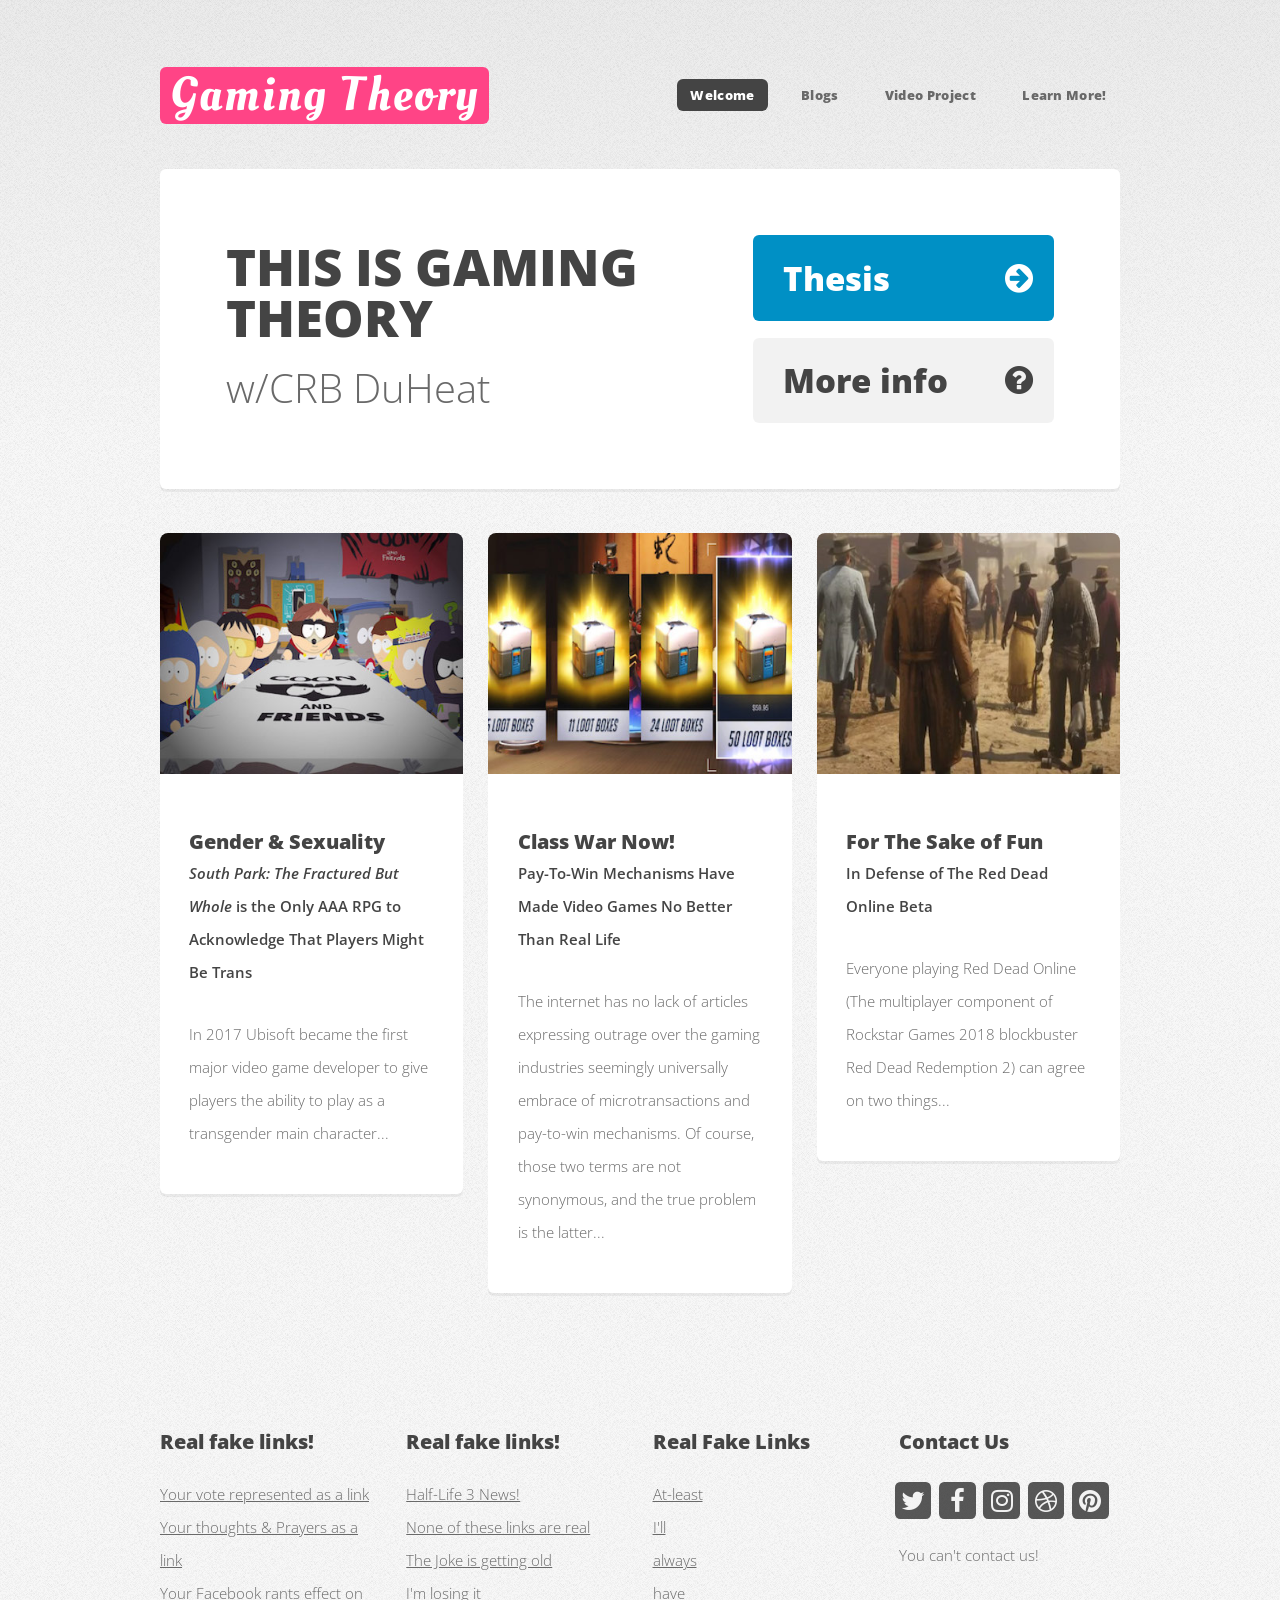
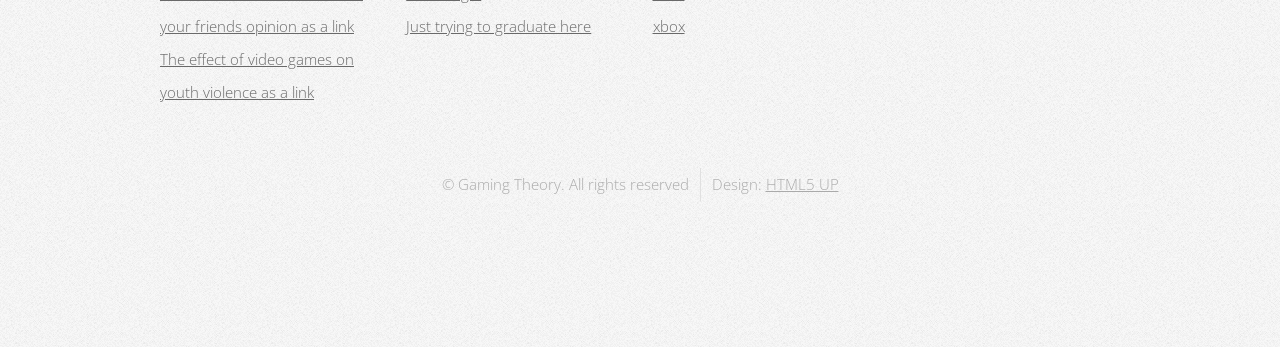
==== index.html @ 622f51c4 "Add files via upload" ====
<!DOCTYPE HTML>
<!--
	Verti by HTML5 UP
	html5up.net | @ajlkn
	Free for personal and commercial use under the CCA 3.0 license (html5up.net/license)
-->
<html>
	<head>
		<title>Gaming Theory</title>
		<meta charset="utf-8" />
		<meta name="viewport" content="width=device-width, initial-scale=1, user-scalable=no" />
		<link rel="stylesheet" href="assets/css/main.css" />
	</head>
	<body class="is-preload homepage">
		<div id="page-wrapper">

			<!-- Header -->
				<div id="header-wrapper">
					<header id="header" class="container">

						<!-- Logo -->
							<div id="logo">
								<h1><a href="index.html">Gaming Theory</a></h1>
								<span></span>
							</div>

						<!-- Nav -->
							<nav id="nav">
								<ul>
									<li class="current"><a href="index.html">Welcome</a></li>
									<li>
										<a href="#">Blogs</a>
										<ul>
											<li><a href="https://medium.com/@camw_76656/south-park-the-fractured-but-whole-is-the-only-aaa-rpg-to-acknowledge-that-players-might-be-trans-cf0ec06a6513">Gender & Sexuality</a></li>
											<li><a href="https://medium.com/@camw_76656/pay-to-win-mechanisms-have-made-video-games-no-better-than-real-life-f08c77718f8">Class War Now!</a></li>
											<li><a href="https://medium.com/@camw_76656/in-defense-of-the-red-dead-online-beta-af440c61a1c2">For The Sake of Fun</a></li>
										</ul>
									</li>
									<li><a href="left-sidebar.html">Video Project</a></li>
									<li><a href="right-sidebar.html">Learn More! </a></li>

								</ul>
							</nav>

					</header>
				</div>

			<!-- Banner -->
				<div id="banner-wrapper">
					<div id="banner" class="box container">
						<div class="row">
							<div class="col-7 col-12-medium">
								<h2>THIS IS GAMING THEORY</h2>
								<p>w/CRB DuHeat</p>
							</div>
							<div class="col-5 col-12-medium">
								<ul>
									<li><a href="left-sidebar.html" class="button large icon fa-arrow-circle-right">Thesis</a></li>
									<li><a href="right-sidebar.html" class="button alt large icon fa-question-circle">More info</a></li>
								</ul>
							</div>
						</div>
					</div>
				</div>

			<!-- Features -->
				<div id="features-wrapper">
					<div class="container">
						<div class="row">
							<div class="col-4 col-12-medium">

								<!-- Box -->
									<section class="box feature">
										<a href="https://medium.com/@camw_76656/south-park-the-fractured-but-whole-is-the-only-aaa-rpg-to-acknowledge-that-players-might-be-trans-cf0ec06a6513" class="image featured"><img src="images/pic01.jpg" alt="" /></a>
										<div class="inner">
											<header>
												<h2>Gender & Sexuality</h2>
												<p> <b> <i> South Park: The Fractured But Whole </i> is the Only AAA RPG to Acknowledge That Players Might Be Trans </b> </p>
											</header>
											<p>In 2017 Ubisoft became the first major video game developer to give players the ability to play as a transgender main character...</p>
										</div>
									</section>

							</div>
							<div class="col-4 col-12-medium">

								<!-- Box -->
									<section class="box feature">
										<a href="https://medium.com/@camw_76656/pay-to-win-mechanisms-have-made-video-games-no-better-than-real-life-f08c77718f8" class="image featured"><img src="images/pic02.jpg" alt="" /></a>
										<div class="inner">
											<header>
												<h2>Class War Now!</h2>
												<p><b> Pay-To-Win Mechanisms Have Made Video Games No Better Than Real Life</b></p>
											</header>
											<p>The internet has no lack of articles expressing outrage over the gaming industries seemingly universally embrace of microtransactions and pay-to-win mechanisms. Of course, those two terms are not synonymous, and the true problem is the latter...</p>
										</div>
									</section>

							</div>
							<div class="col-4 col-12-medium">

								<!-- Box -->
									<section class="box feature">
										<a href="https://medium.com/@camw_76656/in-defense-of-the-red-dead-online-beta-af440c61a1c2" class="image featured"><img src="images/pic03.jpg" alt="" /></a>
										<div class="inner">
											<header>
												<h2>For The Sake of Fun</h2>
												<p><b> In Defense of The Red Dead Online Beta</b></p>
											</header>
											<p>Everyone playing Red Dead Online (The multiplayer component of Rockstar Games 2018 blockbuster Red Dead Redemption 2) can agree on two things...</p>
										</div>
									</section>

							</div>
						</div>
					</div>
				</div>


				<!-- Footer -->
					<div id="footer-wrapper">
						<footer id="footer" class="container">
							<div class="row">
								<div class="col-3 col-6-medium col-12-small">

									<!-- Links -->
										<section class="widget links">
											<h3>Real fake links!</h3>
											<ul class="style2">
												<li><a href="#">Your vote represented as a link</a></li>
												<li><a href="#">Your thoughts & Prayers as a link</a></li>
												<li><a href="#">Your Facebook rants effect on your friends opinion as a link</a></li>
												<li><a href="#">The effect of video games on youth violence as a link</a></li>
											</ul>
										</section>

								</div>
								<div class="col-3 col-6-medium col-12-small">

									<!-- Links -->
										<section class="widget links">
											<h3>Real fake links!</h3>
											<ul class="style2">
												<li><a href="#">Half-Life 3 News!</a></li>
												<li><a href="#">None of these links are real</a></li>
												<li><a href="#">The Joke is getting old</a></li>
												<li><a href="#">I'm losing it</a></li>
												<li><a href="#">Just trying to graduate here</a></li>
											</ul>
										</section>

								</div>
								<div class="col-3 col-6-medium col-12-small">

									<!-- Links -->
										<section class="widget links">
											<h3>Real Fake Links</h3>
											<ul class="style2">
												<li><a href="#">At-least</a></li>
												<li><a href="#">I'll</a></li>
												<li><a href="#">always</a></li>
												<li><a href="#">have</a></li>
												<li><a href="#">xbox</a></li>
											</ul>
										</section>

								</div>
								<div class="col-3 col-6-medium col-12-small">

									<!-- Contact -->
										<section class="widget contact">
											<h3>Contact Us</h3>
											<ul>
												<li><a href="#" class="icon fa-twitter"><span class="label">Twitter</span></a></li>
												<li><a href="#" class="icon fa-facebook"><span class="label">Facebook</span></a></li>
												<li><a href="#" class="icon fa-instagram"><span class="label">Instagram</span></a></li>
												<li><a href="#" class="icon fa-dribbble"><span class="label">Dribbble</span></a></li>
												<li><a href="#" class="icon fa-pinterest"><span class="label">Pinterest</span></a></li>
											</ul>
											<p> You can't contact us!
										</p>
										</section>

								</div>
							</div>
							<div class="row">
								<div class="col-12">
									<div id="copyright">
										<ul class="menu">
											<li>&copy; Gaming Theory. All rights reserved</li><li>Design: <a href="http://html5up.net">HTML5 UP</a></li>
										</ul>
									</div>
								</div>
							</div>
						</footer>
					</div>

				</div>

			<!-- Scripts -->

				<script src="assets/js/jquery.min.js"></script>
				<script src="assets/js/jquery.dropotron.min.js"></script>
				<script src="assets/js/browser.min.js"></script>
				<script src="assets/js/breakpoints.min.js"></script>
				<script src="assets/js/util.js"></script>
				<script src="assets/js/main.js"></script>

	</body>
</html>
---- assets/css/main.css ----
@import url("font-awesome.min.css");
@import url("https://fonts.googleapis.com/css?family=Oleo+Script:400|Open+Sans:300,300italic,600,600italic,800");

/*
	Verti by HTML5 UP
	html5up.net | @ajlkn
	Free for personal and commercial use under the CCA 3.0 license (html5up.net/license)
*/

html, body, div, span, applet, object,
iframe, h1, h2, h3, h4, h5, h6, p, blockquote,
pre, a, abbr, acronym, address, big, cite,
code, del, dfn, em, img, ins, kbd, q, s, samp,
small, strike, strong, sub, sup, tt, var, b,
u, i, center, dl, dt, dd, ol, ul, li, fieldset,
form, label, legend, table, caption, tbody,
tfoot, thead, tr, th, td, article, aside,
canvas, details, embed, figure, figcaption,
footer, header, hgroup, menu, nav, output, ruby,
section, summary, time, mark, audio, video {
	margin: 0;
	padding: 0;
	border: 0;
	font-size: 100%;
	font: inherit;
	vertical-align: baseline;}

article, aside, details, figcaption, figure,
footer, header, hgroup, menu, nav, section {
	display: block;}

body {
	line-height: 1;
}

ol, ul {
	list-style: none;
}

blockquote, q {
	quotes: none;
}

	blockquote:before, blockquote:after, q:before, q:after {
		content: '';
		content: none;
	}

table {
	border-collapse: collapse;
	border-spacing: 0;
}

body {
	-webkit-text-size-adjust: none;
}

mark {
	background-color: transparent;
	color: inherit;
}

input::-moz-focus-inner {
	border: 0;
	padding: 0;
}

input, select, textarea {
	-moz-appearance: none;
	-webkit-appearance: none;
	-ms-appearance: none;
	appearance: none;
}

/* Basic */

	@-ms-viewport {
		width: device-width;
	}

	html {
		box-sizing: border-box;
	}

	*, *:before, *:after {
		box-sizing: inherit;
	}

	body {
		background-image: -moz-linear-gradient(top, rgba(0, 0, 0, 0.05), rgba(0, 0, 0, 0)), url("images/bg01.png");
		background-image: -webkit-linear-gradient(top, rgba(0, 0, 0, 0.05), rgba(0, 0, 0, 0)), url("images/bg01.png");
		background-image: -ms-linear-gradient(top, rgba(0, 0, 0, 0.05), rgba(0, 0, 0, 0)), url("images/bg01.png");
		background-image: linear-gradient(top, rgba(0, 0, 0, 0.05), rgba(0, 0, 0, 0)), url("images/bg01.png");
		background-color: #f7f7f7;
		background-position: top left, top left;
		background-repeat: repeat-x, repeat;
		background-size: 100% 30em, auto;
		font-family: 'Open Sans', sans-serif;
		font-size: 13pt;
		color: #696969;
		font-weight: 300;
		line-height: 2.25em;
	}

		body.is-preload *, body.is-preload *:before, body.is-preload *:after {
			-moz-animation: none !important;
			-webkit-animation: none !important;
			-ms-animation: none !important;
			animation: none !important;
			-moz-transition: none !important;
			-webkit-transition: none !important;
			-ms-transition: none !important;
			transition: none !important;
		}

	input, select, textarea {
		font-family: 'Open Sans', sans-serif;
		font-size: 13pt;
		color: #696969;
		font-weight: 300;
		line-height: 2.25em;
	}

	a {
		color: #0090c5;
		text-decoration: underline;
	}

		a:hover {
			text-decoration: none;
		}

	h1, h2, h3, h4, h5, h6 {
		color: #444;
		font-weight: 800;
	}

		h1 a, h2 a, h3 a, h4 a, h5 a, h6 a {
			color: inherit;
			text-decoration: none;
			outline: 0;
		}

	h2 {
		font-size: 2.25em;
		margin: 0 0 1.1em 0;
		line-height: 1em;
	}

	h3 {
		font-size: 1.35em;
		margin: 0 0 1em 0;
	}

	b, strong {
		font-weight: 600;
		color: #444;
	}

	i, em {
		font-style: italic;
	}

	br.clear {
		clear: both;
	}

	sub {
		position: relative;
		top: 0.5em;
		font-size: 0.8em;
	}

	sup {
		position: relative;
		top: -0.5em;
		font-size: 0.8em;
	}

	hr {
		border: 0;
		border-top: solid 1px #eee;
	}

	blockquote {
		border-left: solid 0.5em #eee;
		padding: 1em 0 1em 2em;
		font-style: italic;
	}

	p, ul, ol, dl, table {
		margin-bottom: 2em;
	}

/* Container */

	.container {
		margin: 0 auto;
		max-width: 100%;
		width: 1400px;
	}

		@media screen and (max-width: 1680px) {

			.container {
				width: 1200px;
			}

		}

		@media screen and (max-width: 1280px) {

			.container {
				width: 960px;
			}

		}

		@media screen and (max-width: 980px) {

			.container {
				width: 90%;
			}

		}

		@media screen and (max-width: 736px) {

			.container {
				width: 100%;
			}

		}

/* Row */

	.row {
		display: flex;
		flex-wrap: wrap;
		box-sizing: border-box;
		align-items: stretch;
	}

		.row > * {
			box-sizing: border-box;
		}

		.row.gtr-uniform > * > :last-child {
			margin-bottom: 0;
		}

		.row.aln-left {
			justify-content: flex-start;
		}

		.row.aln-center {
			justify-content: center;
		}

		.row.aln-right {
			justify-content: flex-end;
		}

		.row.aln-top {
			align-items: flex-start;
		}

		.row.aln-middle {
			align-items: center;
		}

		.row.aln-bottom {
			align-items: flex-end;
		}

		.row > .imp {
			order: -1;
		}

		.row > .col-1 {
			width: 8.3333333333%;
		}

		.row > .off-1 {
			margin-left: 8.3333333333%;
		}

		.row > .col-2 {
			width: 16.6666666667%;
		}

		.row > .off-2 {
			margin-left: 16.6666666667%;
		}

		.row > .col-3 {
			width: 25%;
		}

		.row > .off-3 {
			margin-left: 25%;
		}

		.row > .col-4 {
			width: 33.3333333333%;
		}

		.row > .off-4 {
			margin-left: 33.3333333333%;
		}

		.row > .col-5 {
			width: 41.6666666667%;
		}

		.row > .off-5 {
			margin-left: 41.6666666667%;
		}

		.row > .col-6 {
			width: 50%;
		}

		.row > .off-6 {
			margin-left: 50%;
		}

		.row > .col-7 {
			width: 58.3333333333%;
		}

		.row > .off-7 {
			margin-left: 58.3333333333%;
		}

		.row > .col-8 {
			width: 66.6666666667%;
		}

		.row > .off-8 {
			margin-left: 66.6666666667%;
		}

		.row > .col-9 {
			width: 75%;
		}

		.row > .off-9 {
			margin-left: 75%;
		}

		.row > .col-10 {
			width: 83.3333333333%;
		}

		.row > .off-10 {
			margin-left: 83.3333333333%;
		}

		.row > .col-11 {
			width: 91.6666666667%;
		}

		.row > .off-11 {
			margin-left: 91.6666666667%;
		}

		.row > .col-12 {
			width: 100%;
		}

		.row > .off-12 {
			margin-left: 100%;
		}

		.row.gtr-0 {
			margin-top: 0px;
			margin-left: 0px;
		}

			.row.gtr-0 > * {
				padding: 0px 0 0 0px;
			}

			.row.gtr-0.gtr-uniform {
				margin-top: 0px;
			}

				.row.gtr-0.gtr-uniform > * {
					padding-top: 0px;
				}

		.row.gtr-25 {
			margin-top: -10px;
			margin-left: -10px;
		}

			.row.gtr-25 > * {
				padding: 10px 0 0 10px;
			}

			.row.gtr-25.gtr-uniform {
				margin-top: -10px;
			}

				.row.gtr-25.gtr-uniform > * {
					padding-top: 10px;
				}

		.row.gtr-50 {
			margin-top: -20px;
			margin-left: -20px;
		}

			.row.gtr-50 > * {
				padding: 20px 0 0 20px;
			}

			.row.gtr-50.gtr-uniform {
				margin-top: -20px;
			}

				.row.gtr-50.gtr-uniform > * {
					padding-top: 20px;
				}

		.row {
			margin-top: -40px;
			margin-left: -40px;
		}

			.row > * {
				padding: 40px 0 0 40px;
			}

			.row.gtr-uniform {
				margin-top: -40px;
			}

				.row.gtr-uniform > * {
					padding-top: 40px;
				}

		.row.gtr-150 {
			margin-top: -60px;
			margin-left: -60px;
		}

			.row.gtr-150 > * {
				padding: 60px 0 0 60px;
			}

			.row.gtr-150.gtr-uniform {
				margin-top: -60px;
			}

				.row.gtr-150.gtr-uniform > * {
					padding-top: 60px;
				}

		.row.gtr-200 {
			margin-top: -80px;
			margin-left: -80px;
		}

			.row.gtr-200 > * {
				padding: 80px 0 0 80px;
			}

			.row.gtr-200.gtr-uniform {
				margin-top: -80px;
			}

				.row.gtr-200.gtr-uniform > * {
					padding-top: 80px;
				}

		@media screen and (max-width: 1680px) {

			.row {
				display: flex;
				flex-wrap: wrap;
				box-sizing: border-box;
				align-items: stretch;
			}

				.row > * {
					box-sizing: border-box;
				}

				.row.gtr-uniform > * > :last-child {
					margin-bottom: 0;
				}

				.row.aln-left {
					justify-content: flex-start;
				}

				.row.aln-center {
					justify-content: center;
				}

				.row.aln-right {
					justify-content: flex-end;
				}

				.row.aln-top {
					align-items: flex-start;
				}

				.row.aln-middle {
					align-items: center;
				}

				.row.aln-bottom {
					align-items: flex-end;
				}

				.row > .imp-xlarge {
					order: -1;
				}

				.row > .col-1-xlarge {
					width: 8.3333333333%;
				}

				.row > .off-1-xlarge {
					margin-left: 8.3333333333%;
				}

				.row > .col-2-xlarge {
					width: 16.6666666667%;
				}

				.row > .off-2-xlarge {
					margin-left: 16.6666666667%;
				}

				.row > .col-3-xlarge {
					width: 25%;
				}

				.row > .off-3-xlarge {
					margin-left: 25%;
				}

				.row > .col-4-xlarge {
					width: 33.3333333333%;
				}

				.row > .off-4-xlarge {
					margin-left: 33.3333333333%;
				}

				.row > .col-5-xlarge {
					width: 41.6666666667%;
				}

				.row > .off-5-xlarge {
					margin-left: 41.6666666667%;
				}

				.row > .col-6-xlarge {
					width: 50%;
				}

				.row > .off-6-xlarge {
					margin-left: 50%;
				}

				.row > .col-7-xlarge {
					width: 58.3333333333%;
				}

				.row > .off-7-xlarge {
					margin-left: 58.3333333333%;
				}

				.row > .col-8-xlarge {
					width: 66.6666666667%;
				}

				.row > .off-8-xlarge {
					margin-left: 66.6666666667%;
				}

				.row > .col-9-xlarge {
					width: 75%;
				}

				.row > .off-9-xlarge {
					margin-left: 75%;
				}

				.row > .col-10-xlarge {
					width: 83.3333333333%;
				}

				.row > .off-10-xlarge {
					margin-left: 83.3333333333%;
				}

				.row > .col-11-xlarge {
					width: 91.6666666667%;
				}

				.row > .off-11-xlarge {
					margin-left: 91.6666666667%;
				}

				.row > .col-12-xlarge {
					width: 100%;
				}

				.row > .off-12-xlarge {
					margin-left: 100%;
				}

				.row.gtr-0 {
					margin-top: 0px;
					margin-left: 0px;
				}

					.row.gtr-0 > * {
						padding: 0px 0 0 0px;
					}

					.row.gtr-0.gtr-uniform {
						margin-top: 0px;
					}

						.row.gtr-0.gtr-uniform > * {
							padding-top: 0px;
						}

				.row.gtr-25 {
					margin-top: -10px;
					margin-left: -10px;
				}

					.row.gtr-25 > * {
						padding: 10px 0 0 10px;
					}

					.row.gtr-25.gtr-uniform {
						margin-top: -10px;
					}

						.row.gtr-25.gtr-uniform > * {
							padding-top: 10px;
						}

				.row.gtr-50 {
					margin-top: -20px;
					margin-left: -20px;
				}

					.row.gtr-50 > * {
						padding: 20px 0 0 20px;
					}

					.row.gtr-50.gtr-uniform {
						margin-top: -20px;
					}

						.row.gtr-50.gtr-uniform > * {
							padding-top: 20px;
						}

				.row {
					margin-top: -40px;
					margin-left: -40px;
				}

					.row > * {
						padding: 40px 0 0 40px;
					}

					.row.gtr-uniform {
						margin-top: -40px;
					}

						.row.gtr-uniform > * {
							padding-top: 40px;
						}

				.row.gtr-150 {
					margin-top: -60px;
					margin-left: -60px;
				}

					.row.gtr-150 > * {
						padding: 60px 0 0 60px;
					}

					.row.gtr-150.gtr-uniform {
						margin-top: -60px;
					}

						.row.gtr-150.gtr-uniform > * {
							padding-top: 60px;
						}

				.row.gtr-200 {
					margin-top: -80px;
					margin-left: -80px;
				}

					.row.gtr-200 > * {
						padding: 80px 0 0 80px;
					}

					.row.gtr-200.gtr-uniform {
						margin-top: -80px;
					}

						.row.gtr-200.gtr-uniform > * {
							padding-top: 80px;
						}

		}

		@media screen and (max-width: 1280px) {

			.row {
				display: flex;
				flex-wrap: wrap;
				box-sizing: border-box;
				align-items: stretch;
			}

				.row > * {
					box-sizing: border-box;
				}

				.row.gtr-uniform > * > :last-child {
					margin-bottom: 0;
				}

				.row.aln-left {
					justify-content: flex-start;
				}

				.row.aln-center {
					justify-content: center;
				}

				.row.aln-right {
					justify-content: flex-end;
				}

				.row.aln-top {
					align-items: flex-start;
				}

				.row.aln-middle {
					align-items: center;
				}

				.row.aln-bottom {
					align-items: flex-end;
				}

				.row > .imp-large {
					order: -1;
				}

				.row > .col-1-large {
					width: 8.3333333333%;
				}

				.row > .off-1-large {
					margin-left: 8.3333333333%;
				}

				.row > .col-2-large {
					width: 16.6666666667%;
				}

				.row > .off-2-large {
					margin-left: 16.6666666667%;
				}

				.row > .col-3-large {
					width: 25%;
				}

				.row > .off-3-large {
					margin-left: 25%;
				}

				.row > .col-4-large {
					width: 33.3333333333%;
				}

				.row > .off-4-large {
					margin-left: 33.3333333333%;
				}

				.row > .col-5-large {
					width: 41.6666666667%;
				}

				.row > .off-5-large {
					margin-left: 41.6666666667%;
				}

				.row > .col-6-large {
					width: 50%;
				}

				.row > .off-6-large {
					margin-left: 50%;
				}

				.row > .col-7-large {
					width: 58.3333333333%;
				}

				.row > .off-7-large {
					margin-left: 58.3333333333%;
				}

				.row > .col-8-large {
					width: 66.6666666667%;
				}

				.row > .off-8-large {
					margin-left: 66.6666666667%;
				}

				.row > .col-9-large {
					width: 75%;
				}

				.row > .off-9-large {
					margin-left: 75%;
				}

				.row > .col-10-large {
					width: 83.3333333333%;
				}

				.row > .off-10-large {
					margin-left: 83.3333333333%;
				}

				.row > .col-11-large {
					width: 91.6666666667%;
				}

				.row > .off-11-large {
					margin-left: 91.6666666667%;
				}

				.row > .col-12-large {
					width: 100%;
				}

				.row > .off-12-large {
					margin-left: 100%;
				}

				.row.gtr-0 {
					margin-top: 0px;
					margin-left: 0px;
				}

					.row.gtr-0 > * {
						padding: 0px 0 0 0px;
					}

					.row.gtr-0.gtr-uniform {
						margin-top: 0px;
					}

						.row.gtr-0.gtr-uniform > * {
							padding-top: 0px;
						}

				.row.gtr-25 {
					margin-top: -6.25px;
					margin-left: -6.25px;
				}

					.row.gtr-25 > * {
						padding: 6.25px 0 0 6.25px;
					}

					.row.gtr-25.gtr-uniform {
						margin-top: -6.25px;
					}

						.row.gtr-25.gtr-uniform > * {
							padding-top: 6.25px;
						}

				.row.gtr-50 {
					margin-top: -12.5px;
					margin-left: -12.5px;
				}

					.row.gtr-50 > * {
						padding: 12.5px 0 0 12.5px;
					}

					.row.gtr-50.gtr-uniform {
						margin-top: -12.5px;
					}

						.row.gtr-50.gtr-uniform > * {
							padding-top: 12.5px;
						}

				.row {
					margin-top: -25px;
					margin-left: -25px;
				}

					.row > * {
						padding: 25px 0 0 25px;
					}

					.row.gtr-uniform {
						margin-top: -25px;
					}

						.row.gtr-uniform > * {
							padding-top: 25px;
						}

				.row.gtr-150 {
					margin-top: -37.5px;
					margin-left: -37.5px;
				}

					.row.gtr-150 > * {
						padding: 37.5px 0 0 37.5px;
					}

					.row.gtr-150.gtr-uniform {
						margin-top: -37.5px;
					}

						.row.gtr-150.gtr-uniform > * {
							padding-top: 37.5px;
						}

				.row.gtr-200 {
					margin-top: -50px;
					margin-left: -50px;
				}

					.row.gtr-200 > * {
						padding: 50px 0 0 50px;
					}

					.row.gtr-200.gtr-uniform {
						margin-top: -50px;
					}

						.row.gtr-200.gtr-uniform > * {
							padding-top: 50px;
						}

		}

		@media screen and (max-width: 980px) {

			.row {
				display: flex;
				flex-wrap: wrap;
				box-sizing: border-box;
				align-items: stretch;
			}

				.row > * {
					box-sizing: border-box;
				}

				.row.gtr-uniform > * > :last-child {
					margin-bottom: 0;
				}

				.row.aln-left {
					justify-content: flex-start;
				}

				.row.aln-center {
					justify-content: center;
				}

				.row.aln-right {
					justify-content: flex-end;
				}

				.row.aln-top {
					align-items: flex-start;
				}

				.row.aln-middle {
					align-items: center;
				}

				.row.aln-bottom {
					align-items: flex-end;
				}

				.row > .imp-medium {
					order: -1;
				}

				.row > .col-1-medium {
					width: 8.3333333333%;
				}

				.row > .off-1-medium {
					margin-left: 8.3333333333%;
				}

				.row > .col-2-medium {
					width: 16.6666666667%;
				}

				.row > .off-2-medium {
					margin-left: 16.6666666667%;
				}

				.row > .col-3-medium {
					width: 25%;
				}

				.row > .off-3-medium {
					margin-left: 25%;
				}

				.row > .col-4-medium {
					width: 33.3333333333%;
				}

				.row > .off-4-medium {
					margin-left: 33.3333333333%;
				}

				.row > .col-5-medium {
					width: 41.6666666667%;
				}

				.row > .off-5-medium {
					margin-left: 41.6666666667%;
				}

				.row > .col-6-medium {
					width: 50%;
				}

				.row > .off-6-medium {
					margin-left: 50%;
				}

				.row > .col-7-medium {
					width: 58.3333333333%;
				}

				.row > .off-7-medium {
					margin-left: 58.3333333333%;
				}

				.row > .col-8-medium {
					width: 66.6666666667%;
				}

				.row > .off-8-medium {
					margin-left: 66.6666666667%;
				}

				.row > .col-9-medium {
					width: 75%;
				}

				.row > .off-9-medium {
					margin-left: 75%;
				}

				.row > .col-10-medium {
					width: 83.3333333333%;
				}

				.row > .off-10-medium {
					margin-left: 83.3333333333%;
				}

				.row > .col-11-medium {
					width: 91.6666666667%;
				}

				.row > .off-11-medium {
					margin-left: 91.6666666667%;
				}

				.row > .col-12-medium {
					width: 100%;
				}

				.row > .off-12-medium {
					margin-left: 100%;
				}

				.row.gtr-0 {
					margin-top: 0px;
					margin-left: 0px;
				}

					.row.gtr-0 > * {
						padding: 0px 0 0 0px;
					}

					.row.gtr-0.gtr-uniform {
						margin-top: 0px;
					}

						.row.gtr-0.gtr-uniform > * {
							padding-top: 0px;
						}

				.row.gtr-25 {
					margin-top: -6.25px;
					margin-left: -6.25px;
				}

					.row.gtr-25 > * {
						padding: 6.25px 0 0 6.25px;
					}

					.row.gtr-25.gtr-uniform {
						margin-top: -6.25px;
					}

						.row.gtr-25.gtr-uniform > * {
							padding-top: 6.25px;
						}

				.row.gtr-50 {
					margin-top: -12.5px;
					margin-left: -12.5px;
				}

					.row.gtr-50 > * {
						padding: 12.5px 0 0 12.5px;
					}

					.row.gtr-50.gtr-uniform {
						margin-top: -12.5px;
					}

						.row.gtr-50.gtr-uniform > * {
							padding-top: 12.5px;
						}

				.row {
					margin-top: -25px;
					margin-left: -25px;
				}

					.row > * {
						padding: 25px 0 0 25px;
					}

					.row.gtr-uniform {
						margin-top: -25px;
					}

						.row.gtr-uniform > * {
							padding-top: 25px;
						}

				.row.gtr-150 {
					margin-top: -37.5px;
					margin-left: -37.5px;
				}

					.row.gtr-150 > * {
						padding: 37.5px 0 0 37.5px;
					}

					.row.gtr-150.gtr-uniform {
						margin-top: -37.5px;
					}

						.row.gtr-150.gtr-uniform > * {
							padding-top: 37.5px;
						}

				.row.gtr-200 {
					margin-top: -50px;
					margin-left: -50px;
				}

					.row.gtr-200 > * {
						padding: 50px 0 0 50px;
					}

					.row.gtr-200.gtr-uniform {
						margin-top: -50px;
					}

						.row.gtr-200.gtr-uniform > * {
							padding-top: 50px;
						}

		}

		@media screen and (max-width: 736px) {

			.row {
				display: flex;
				flex-wrap: wrap;
				box-sizing: border-box;
				align-items: stretch;
			}

				.row > * {
					box-sizing: border-box;
				}

				.row.gtr-uniform > * > :last-child {
					margin-bottom: 0;
				}

				.row.aln-left {
					justify-content: flex-start;
				}

				.row.aln-center {
					justify-content: center;
				}

				.row.aln-right {
					justify-content: flex-end;
				}

				.row.aln-top {
					align-items: flex-start;
				}

				.row.aln-middle {
					align-items: center;
				}

				.row.aln-bottom {
					align-items: flex-end;
				}

				.row > .imp-small {
					order: -1;
				}

				.row > .col-1-small {
					width: 8.3333333333%;
				}

				.row > .off-1-small {
					margin-left: 8.3333333333%;
				}

				.row > .col-2-small {
					width: 16.6666666667%;
				}

				.row > .off-2-small {
					margin-left: 16.6666666667%;
				}

				.row > .col-3-small {
					width: 25%;
				}

				.row > .off-3-small {
					margin-left: 25%;
				}

				.row > .col-4-small {
					width: 33.3333333333%;
				}

				.row > .off-4-small {
					margin-left: 33.3333333333%;
				}

				.row > .col-5-small {
					width: 41.6666666667%;
				}

				.row > .off-5-small {
					margin-left: 41.6666666667%;
				}

				.row > .col-6-small {
					width: 50%;
				}

				.row > .off-6-small {
					margin-left: 50%;
				}

				.row > .col-7-small {
					width: 58.3333333333%;
				}

				.row > .off-7-small {
					margin-left: 58.3333333333%;
				}

				.row > .col-8-small {
					width: 66.6666666667%;
				}

				.row > .off-8-small {
					margin-left: 66.6666666667%;
				}

				.row > .col-9-small {
					width: 75%;
				}

				.row > .off-9-small {
					margin-left: 75%;
				}

				.row > .col-10-small {
					width: 83.3333333333%;
				}

				.row > .off-10-small {
					margin-left: 83.3333333333%;
				}

				.row > .col-11-small {
					width: 91.6666666667%;
				}

				.row > .off-11-small {
					margin-left: 91.6666666667%;
				}

				.row > .col-12-small {
					width: 100%;
				}

				.row > .off-12-small {
					margin-left: 100%;
				}

				.row.gtr-0 {
					margin-top: 0px;
					margin-left: 0px;
				}

					.row.gtr-0 > * {
						padding: 0px 0 0 0px;
					}

					.row.gtr-0.gtr-uniform {
						margin-top: 0px;
					}

						.row.gtr-0.gtr-uniform > * {
							padding-top: 0px;
						}

				.row.gtr-25 {
					margin-top: -5px;
					margin-left: -5px;
				}

					.row.gtr-25 > * {
						padding: 5px 0 0 5px;
					}

					.row.gtr-25.gtr-uniform {
						margin-top: -5px;
					}

						.row.gtr-25.gtr-uniform > * {
							padding-top: 5px;
						}

				.row.gtr-50 {
					margin-top: -10px;
					margin-left: -10px;
				}

					.row.gtr-50 > * {
						padding: 10px 0 0 10px;
					}

					.row.gtr-50.gtr-uniform {
						margin-top: -10px;
					}

						.row.gtr-50.gtr-uniform > * {
							padding-top: 10px;
						}

				.row {
					margin-top: -20px;
					margin-left: -20px;
				}

					.row > * {
						padding: 20px 0 0 20px;
					}

					.row.gtr-uniform {
						margin-top: -20px;
					}

						.row.gtr-uniform > * {
							padding-top: 20px;
						}

				.row.gtr-150 {
					margin-top: -30px;
					margin-left: -30px;
				}

					.row.gtr-150 > * {
						padding: 30px 0 0 30px;
					}

					.row.gtr-150.gtr-uniform {
						margin-top: -30px;
					}

						.row.gtr-150.gtr-uniform > * {
							padding-top: 30px;
						}

				.row.gtr-200 {
					margin-top: -40px;
					margin-left: -40px;
				}

					.row.gtr-200 > * {
						padding: 40px 0 0 40px;
					}

					.row.gtr-200.gtr-uniform {
						margin-top: -40px;
					}

						.row.gtr-200.gtr-uniform > * {
							padding-top: 40px;
						}

		}

/* Section/Article */

	section, article {
		margin-bottom: 5em;
	}

	section > :last-child,
	article > :last-child,
	section:last-child,
	article:last-child {
		margin-bottom: 0;
	}

	header {
		margin: 0 0 2em 0;
	}

		header h2, header h3 {
			margin: 0 0 0.25em 0;
		}

		header p {
			margin: 0;
		}

	footer {
		margin: 2.5em 0 0 0;
	}

/* Forms */

	form label {
		display: block;
		font-weight: 800;
		margin: 0 0 1em 0;
		font-size: 0.8em;
		color: #444;
	}

	form input[type="text"],
	form input[type="email"],
	form input[type="password"],
	form select,
	form textarea {
		-webkit-appearance: none;
		display: block;
		width: 100%;
		border-radius: 8px;
		border: solid 1px #eee;
	}

		form input[type="text"]:focus,
		form input[type="email"]:focus,
		form input[type="password"]:focus,
		form select:focus,
		form textarea:focus {
			border-color: #0090c5;
		}

	form input[type="text"],
	form input[type="email"],
	form input[type="password"] {
		line-height: 3em;
		padding: 0 1em;
	}

	form select {
		line-height: 3em;
		padding: 0 1em;
	}

	form textarea {
		min-height: 9em;
		padding: 1em;
	}

	form ::-webkit-input-placeholder {
		color: #555 !important;
	}

	form :-moz-placeholder {
		color: #555 !important;
	}

	form ::-moz-placeholder {
		color: #555 !important;
	}

	form :-ms-input-placeholder {
		color: #555 !important;
	}

	form ::-moz-focus-inner {
		border: 0;
	}

/* Tables */

	table {
		width: 100%;
	}

		table tr {
			border-top: solid 1px #eee;
		}

			table tr:first-child {
				border-top: 0;
			}

		table td {
			padding: 0.5em 1em 0.5em 1em;
		}

		table th {
			text-align: left;
			padding: 0.5em 1em 0.5em 1em;
			font-weight: 800;
			margin: 0 0 1em 0;
		}

		table thead {
			background: #404248;
			color: #fff;
		}

/* Image */

	.image {
		display: inline-block;
		outline: 0;
	}

		.image img {
			display: block;
			width: 100%;
			border-radius: 8px;
		}

		.image.fit {
			display: block;
			width: 100%;
		}

		.image.featured {
			display: block;
			width: 100%;
			margin: 0 0 2.5em 0;
		}

		.image.left {
			float: left;
			margin: 0 2em 2em 0;
		}

		.image.centered {
			display: block;
			margin: 0 0 2.5em 0;
		}

			.image.centered img {
				margin: 0 auto;
				width: auto;
			}

/* Button */

	input[type="button"],
	input[type="submit"],
	input[type="reset"],
	button,
	.button {
		-moz-transition: background-color .25s ease-in-out;
		-webkit-transition: background-color .25s ease-in-out;
		-ms-transition: background-color .25s ease-in-out;
		transition: background-color .25s ease-in-out;
		-webkit-appearance: none;
		position: relative;
		display: inline-block;
		background: #0090c5;
		color: #fff;
		text-decoration: none;
		border-radius: 6px;
		font-weight: 800;
		outline: 0;
		border: 0;
		cursor: pointer;
		font-size: 1.35em;
		padding: 0.6em 1.5em;
	}

		input[type="button"].icon:before,
		input[type="submit"].icon:before,
		input[type="reset"].icon:before,
		button.icon:before,
		.button.icon:before {
			position: relative;
			margin-right: 0.5em;
			top: 0.05em;
		}

		input[type="button"]:hover,
		input[type="submit"]:hover,
		input[type="reset"]:hover,
		button:hover,
		.button:hover {
			background: #10a0d5;
		}

		input[type="button"]:active,
		input[type="submit"]:active,
		input[type="reset"]:active,
		button:active,
		.button:active {
			background: #20b0e5;
		}

		input[type="button"].alt,
		input[type="submit"].alt,
		input[type="reset"].alt,
		button.alt,
		.button.alt {
			background: #f1f1f1;
			background: rgba(0, 0, 0, 0.05);
			color: #444;
		}

			input[type="button"].alt:hover,
			input[type="submit"].alt:hover,
			input[type="reset"].alt:hover,
			button.alt:hover,
			.button.alt:hover {
				background: #e8e8e8;
				background: rgba(0, 0, 0, 0.085);
			}

			input[type="button"].alt:active,
			input[type="submit"].alt:active,
			input[type="reset"].alt:active,
			button.alt:active,
			.button.alt:active {
				background: #e4e4e4;
				background: rgba(0, 0, 0, 0.15);
			}

		input[type="button"].large,
		input[type="submit"].large,
		input[type="reset"].large,
		button.large,
		.button.large {
			font-size: 2.25em;
			padding: 0.8em 0.9em;
		}

/* List */

	ul {
		list-style: disc;
		padding-left: 1em;
	}

		ul li {
			padding-left: 0.5em;
		}

		ul.style2 {
			list-style: none;
			padding-left: 0;
		}

			ul.style2 li {
				padding-left: 0;
			}

	ol {
		list-style: decimal;
		padding-left: 1.25em;
	}

		ol li {
			padding-left: 0.25em;
		}

/* Actions */

	ul.actions {
		list-style: none;
		padding-left: 0;
	}

		ul.actions li {
			display: inline-block;
			padding: 0 0 0 0.25em;
			margin: 0 0 0 0.25em;
		}

			ul.actions li:first-child {
				margin-left: 0;
				padding-left: 0;
			}

/* Menu */

	ul.menu {
		list-style: none;
		padding-left: 0;
	}

		ul.menu li {
			border-left: solid 1px #e0e0e0;
			display: inline-block;
			padding: 0 0 0 0.75em;
			margin: 0 0 0 0.75em;
		}

			ul.menu li:first-child {
				border-left: 0;
				margin-left: 0;
				padding-left: 0;
			}

/* Box */

	.box {
		background: #fff;
		border-radius: 6px;
		box-shadow: 0px 3px 0px 0px rgba(0, 0, 0, 0.05);
		padding: 2em;
	}

		.box.feature {
			padding: 0;
		}

			.box.feature .inner {
				padding: 4em 2em 3em 2em;
			}

			.box.feature h2 {
				font-size: 1.35em;
			}

			.box.feature p {
				margin: 0;
			}

			.box.feature .image {
				position: relative;
				margin: 0;
			}

				.box.feature .image img {
					border-bottom-left-radius: 0;
					border-bottom-right-radius: 0;
				}

/* Icons */

	.icon {
		position: relative;
		text-decoration: none;
	}

		.icon:before {
			-moz-osx-font-smoothing: grayscale;
			-webkit-font-smoothing: antialiased;
			font-family: FontAwesome;
			font-style: normal;
			font-weight: normal;
			text-transform: none !important;
		}

		.icon > .label {
			display: none;
		}

/* Widgets */

	.widget.thumbnails .grid {
		margin: 0 0 3em 0;
	}

	.widget.thumbnails .image {
		margin: 0;
	}

	.widget.contact ul {
		list-style: none;
		padding-left: 0;
		overflow: hidden;
		position: relative;
		left: -4px;
		top: 4px;
		margin-bottom: 1.5em;
	}

		.widget.contact ul li {
			display: inline-block;
			margin-right: 0.25em;
			padding-left: 0;
		}

			.widget.contact ul li a {
				-moz-transition: background-color .25s ease-in-out;
				-webkit-transition: background-color .25s ease-in-out;
				-ms-transition: background-color .25s ease-in-out;
				transition: background-color .25s ease-in-out;
				display: inline-block;
				width: 2.5em;
				height: 2.5em;
				text-align: center;
				line-height: 2.5em;
				border-radius: 0.35em;
				outline: 0;
				opacity: 0.75;
				text-decoration: none;
				background: #222222;
			}

				.widget.contact ul li a:before {
					color: #f3f3f3;
					font-size: 1.75em;
					line-height: 1.5em;
				}

				.widget.contact ul li a:hover {
					background: #444444;
				}

				.widget.contact ul li a:active {
					background: #666666;
				}

/* Wrappers */

	#header-wrapper {
		padding: 4.5em 0 3em 0;
	}

	#features-wrapper {
		padding: 3em 0 3em 0;
	}

	#main-wrapper {
		background: #fff;
		box-shadow: 0px 3px 0px 0px rgba(0, 0, 0, 0.05);
		padding: 5em 0 5em 0;
	}

	#footer-wrapper {
		padding: 6em 0 8em 0;
	}

/* Header */

	#header {
		position: relative;
	}

/* Logo */

	#logo {
		display: inline-block;
	}

		#logo h1 {
			background: #ff4486;
			color: #fff;
			border-radius: 6px;
			font-family: 'Oleo Script', serif;
			font-weight: 400;
			padding: 0.25em 0.2em 0.25em 0.2em;
			font-size: 3.25em;
			letter-spacing: 0.05em;
			display: inline-block;
			vertical-align: middle;
		}

		#logo span {
			font-weight: 800;
			line-height: 4.5em;
			letter-spacing: 0.025em;
			font-size: 0.9em;
			vertical-align: middle;
			margin: 0 0 0 1.25em;
		}

/* Nav */

	#nav {
		position: absolute;
		right: 0;
		top: 0;
		font-size: 0.9em;
	}

		#nav ul {
			list-style: none;
			padding-left: 0;
		}

			#nav ul li {
				float: left;
				line-height: 4.5em;
				padding-left: 1.5em;
			}

				#nav ul li a, #nav ul li span {
					-moz-transition: background-color .25s ease-in-out;
					-webkit-transition: background-color .25s ease-in-out;
					-ms-transition: background-color .25s ease-in-out;
					transition: background-color .25s ease-in-out;
					font-weight: 800;
					letter-spacing: 0.025em;
					color: #696969;
					text-decoration: none;
					border-radius: 6px;
					padding: 0.5em 1em 0.5em 1em;
				}

				#nav ul li > ul {
					display: none;
				}

				#nav ul li:hover a, #nav ul li:hover span {
					background: #fff;
				}

				#nav ul li.active a, #nav ul li.active span {
					background: #fff;
				}

				#nav ul li.current a {
					background: #444;
					color: #fff;
				}

	.dropotron {
		background: #fff;
		letter-spacing: 0.025em;
		color: #696969;
		text-decoration: none;
		border-radius: 6px;
		padding: 0.75em 0;
		min-width: 15em;
		box-shadow: inset 0 0 0 1px rgba(0, 0, 0, 0.1), 0 0.25em 0.25em 0.1em rgba(0, 0, 0, 0.025);
		margin-top: calc(-0.75em + 1px);
		margin-left: -1px;
		list-style: none;
		padding-left: 0;
	}

		.dropotron li {
			border-top: solid 1px #eee;
			line-height: 3em;
			padding-left: 0;
		}

			.dropotron li:first-child {
				border-top: 0;
			}

			.dropotron li > a, .dropotron li > span {
				-moz-transition: color .25s ease-in-out, background-color .25s ease-in-out;
				-webkit-transition: color .25s ease-in-out, background-color .25s ease-in-out;
				-ms-transition: color .25s ease-in-out, background-color .25s ease-in-out;
				transition: color .25s ease-in-out, background-color .25s ease-in-out;
				text-decoration: none;
				color: inherit;
				display: block;
				padding: 0 1.5em;
			}

				.dropotron li > a:hover, .dropotron li > span:hover {
					background: #eee;
				}

			.dropotron li.active > a, .dropotron li.active > span {
				background: #eee;
			}

		.dropotron.level-0 {
			font-size: 0.8em;
			margin-left: 1.5em;
			margin-top: 0;
		}

			.dropotron.level-0:before {
				content: '';
				position: absolute;
				top: -0.5em;
				left: 1em;
				border-bottom: solid 0.75em #ffffff;
				border-left: solid 0.75em transparent;
				border-right: solid 0.75em transparent;
				z-index: 1;
			}

/* Banner */

	#banner {
		position: relative;
		padding: 4.5em;
	}

		#banner h2 {
			font-size: 3.5em;
			margin: 0.1em 0 0.35em 0;
		}

		#banner p {
			font-size: 2.75em;
			line-height: 1.35em;
			margin: 0;
		}

		#banner .button {
			width: 100%;
			margin-bottom: 0.5em;
		}

			#banner .button.icon:before {
				position: absolute;
				right: 0.15em;
				top: 50%;
				margin-top: -0.5em;
			}

			#banner .button.alt {
				margin-bottom: 0;
			}

		#banner ul {
			list-style: none;
			padding-left: 0;
			margin: 0 0 0 2em;
		}

			#banner ul li {
				padding-left: 0;
			}

/* Footer */

	#footer {
		margin-top: 0;
	}

		#footer a {
			color: inherit;
		}

	#copyright {
		color: #aaa;
		padding: 4em 0 0 0;
		text-align: center;
	}

		#copyright a {
			color: inherit;
		}

/* XLarge */

	@media screen and (max-width: 1680px) {

		/* Basic */

			body, input, select, textarea {
				font-size: 12pt;
			}

	}

/* Large */

	@media screen and (max-width: 1280px) {

		/* Basic */

			body, input, select, textarea {
				font-size: 11pt;
			}

	}

/* Medium */

	#navPanel, #navToggle {
		display: none;
	}

	@media screen and (max-width: 980px) {

		/* Basic */

			html, body {
				overflow-x: hidden;
			}

			body, input, select, textarea {
				font-size: 11pt;
			}

		/* Section/Article */

			section, article {
				clear: both;
				margin-bottom: 3em !important;
			}

			section.last, article.last {
				margin-bottom: 0 !important;
			}

		/* Image */

			.image.left {
				width: 25%;
				margin-bottom: 2em !important;
			}

		/* Menu */

			ul.menu li {
				display: block;
				border: 0 !important;
				padding: 0 !important;
				margin: 0 !important;
			}

		/* Actions */

			ul.actions li {
				display: block;
				padding: 0;
				margin: 1em 0 0 0;
			}

				ul.actions li:first-child {
					margin-top: 0;
				}

		/* Button */

			input[type="button"],
			input[type="submit"],
			input[type="reset"],
			button,
			.button {
				width: 100%;
				text-align: center;
				font-size: 1.35em;
				padding: 0.85em 0 !important;
			}

				input[type="button"].icon,
				input[type="submit"].icon,
				input[type="reset"].icon,
				button.icon,
				.button.icon {
					padding-right: 0.75em !important;
				}

					input[type="button"].icon:before,
					input[type="submit"].icon:before,
					input[type="reset"].icon:before,
					button.icon:before,
					.button.icon:before {
						margin-right: 0.5em;
						top: 0.05em;
					}

		/* Wrappers */

			#header-wrapper {
				padding: 3em 0 1em 0;
				text-align: center;
			}

			#footer-wrapper {
				padding: 6em 0 4em 0;
			}

		/* Header */

			#header {
				margin: 0 auto;
			}

		/* Logo */

			#logo span {
				display: block;
				margin: 0;
			}

		/* Nav */

			#nav {
				display: none;
			}

		/* Banner */

			#banner {
				padding: 4.5em 3em;
				text-align: center;
			}

				#banner ul {
					margin: 2em 0 0 0;
				}

				#banner .button.icon:before {
					position: relative;
					right: auto;
					top: auto;
				}

		/* Content */

			#content {
				border-bottom: solid 1px #e8e8e8;
				padding-bottom: 4em;
				margin-bottom: 0 !important;
			}

				#content > :last-child {
					margin-bottom: 0 !important;
				}

			#sidebar > :last-child {
				margin-bottom: 0 !important;
			}

		/* Footer */

			#copyright {
				padding: 0;
			}

		/* Nav */

			#page-wrapper {
				-moz-backface-visibility: hidden;
				-webkit-backface-visibility: hidden;
				-ms-backface-visibility: hidden;
				backface-visibility: hidden;
				-moz-transition: -moz-transform 0.5s ease;
				-webkit-transition: -webkit-transform 0.5s ease;
				-ms-transition: -ms-transform 0.5s ease;
				transition: transform 0.5s ease;
				padding-bottom: 1px;
			}

			#navToggle {
				-moz-backface-visibility: hidden;
				-webkit-backface-visibility: hidden;
				-ms-backface-visibility: hidden;
				backface-visibility: hidden;
				-moz-transition: -moz-transform 0.5s ease;
				-webkit-transition: -webkit-transform 0.5s ease;
				-ms-transition: -ms-transform 0.5s ease;
				transition: transform 0.5s ease;
				display: block;
				height: 44px;
				left: 0;
				position: fixed;
				top: 0;
				width: 100%;
				z-index: 10001;
			}

				#navToggle .toggle {
					width: 70px;
					height: 50px;
					opacity: 0.35;
				}

					#navToggle .toggle:before {
						display: inline-block;
						font-family: FontAwesome;
						text-decoration: none;
						font-style: normal;
						font-weight: normal;
						-webkit-font-smoothing: antialiased;
						-moz-osx-font-smoothing: grayscale;
						position: absolute;
						left: 6px;
						top: 6px;
						background: rgba(0, 0, 0, 0.5);
						width: 58px;
						height: 38px;
						border-radius: 6px;
						content: '\f0c9';
						color: #fff;
						text-align: center;
						line-height: 38px;
						font-size: 20px;
					}

					#navToggle .toggle:active {
						opacity: 0.75;
					}

			#navPanel {
				-moz-backface-visibility: hidden;
				-webkit-backface-visibility: hidden;
				-ms-backface-visibility: hidden;
				backface-visibility: hidden;
				-moz-transform: translateX(-275px);
				-webkit-transform: translateX(-275px);
				-ms-transform: translateX(-275px);
				transform: translateX(-275px);
				-moz-transition: -moz-transform 0.5s ease;
				-webkit-transition: -webkit-transform 0.5s ease;
				-ms-transition: -ms-transform 0.5s ease;
				transition: transform 0.5s ease;
				display: block;
				height: 100%;
				left: 0;
				overflow-y: auto;
				position: fixed;
				top: 0;
				width: 275px;
				z-index: 10002;
				background: #fff;
				box-shadow: inset -3px 0px 0px 0px #dfdfdf;
				padding: 0 23px 0 20px;
			}

				#navPanel .link {
					display: block;
					text-decoration: none;
					height: 54px;
					line-height: 54px;
					border-top: solid 1px #e8e8e8;
					color: #696969;
				}

					#navPanel .link:first-child {
						border-top: 0;
					}

				#navPanel .indent-1 {
					display: inline-block;
					width: 1em;
				}

				#navPanel .indent-2 {
					display: inline-block;
					width: 2em;
				}

				#navPanel .indent-3 {
					display: inline-block;
					width: 3em;
				}

				#navPanel .indent-4 {
					display: inline-block;
					width: 4em;
				}

				#navPanel .indent-5 {
					display: inline-block;
					width: 5em;
				}

				#navPanel .depth-0 {
					color: #444;
					font-weight: 800;
				}

			body.navPanel-visible #page-wrapper {
				-moz-transform: translateX(275px);
				-webkit-transform: translateX(275px);
				-ms-transform: translateX(275px);
				transform: translateX(275px);
			}

			body.navPanel-visible #navToggle {
				-moz-transform: translateX(275px);
				-webkit-transform: translateX(275px);
				-ms-transform: translateX(275px);
				transform: translateX(275px);
			}

			body.navPanel-visible #navPanel {
				-moz-transform: translateX(0);
				-webkit-transform: translateX(0);
				-ms-transform: translateX(0);
				transform: translateX(0);
			}

	}

/* Small */

	@media screen and (max-width: 736px) {

		/* Basic */

			body, input, select, textarea {
				line-height: 2em;
			}

			h2, h3, h4, h5, h6 {
				font-size: 13pt;
				margin: 0 0 1em 0;
			}

		/* Section/Article */

			section, article {
				clear: both;
				margin-bottom: 3em !important;
			}

				section.last, article.last {
					margin-bottom: 0 !important;
				}

		/* Image */

			.image.left {
				width: 25%;
				margin-bottom: 2em !important;
			}

		/* Menu */

			ul.menu li {
				display: block;
				border: 0 !important;
				padding: 0 !important;
				margin: 0 !important;
			}

		/* Actions */

			ul.actions li {
				display: block;
				padding: 0;
				margin: 1em 0 0 0;
			}

				ul.actions li:first-child {
					margin-top: 0;
				}

		/* Button */

			input[type="button"],
			input[type="submit"],
			input[type="reset"],
			button,
			.button {
				width: 100%;
				text-align: center;
				font-size: 1.25em !important;
				padding: 0.65em 0 !important;
			}

				input[type="button"].icon,
				input[type="submit"].icon,
				input[type="reset"].icon,
				button.icon,
				.button.icon {
					padding-right: 0.75em !important;
				}

					input[type="button"].icon:before,
					input[type="submit"].icon:before,
					input[type="reset"].icon:before,
					button.icon:before,
					.button.icon:before {
						margin-right: 0.5em;
						top: 0.05em;
					}

		/* Box */

			.box {
				padding: 15px 15px 15px 15px;
				margin: 0;
			}

				.box.feature {
					margin: 20px 0 0 0 !important;
					padding: 0;
				}

					.box.feature .inner {
						padding: 30px 15px 30px 15px;
					}

					.box.feature p {
						margin: 0;
					}

					.box.feature .image {
						position: relative;
						margin: 0;
					}

						.box.feature .image img {
							border-bottom-left-radius: 0;
							border-bottom-right-radius: 0;
						}

		/* Widgets */

			.widget.thumbnails .image {
				margin: 0;
			}

			.widget.thumbnails .x {
				padding: 1em 0.5em 0 0;
			}

			.widget.thumbnails .y {
				padding: 1em 0 0 0.5em;
			}

			.widget.thumbnails .row:first-child .x, .widget.thumbnails .row:first-child .y {
				padding-top: 0;
			}

		/* Wrappers */

			#header-wrapper {
				padding: 3em 0 1.5em 0;
			}

			#banner-wrapper {
				padding: 0 15px 0 15px;
			}

			#features-wrapper {
				padding: 0 15px 40px 15px;
			}

			#main-wrapper, #footer-wrapper {
				padding: 40px 30px 40px 30px;
			}

		/* Logo */

			#logo h1 {
				font-size: 2.75em;
				padding: 0.2em 0.275em;
			}

			#logo span {
				line-height: 3em;
			}

		/* Banner */

			#banner {
				text-align: center;
				padding: 15px 15px 15px 15px;
				margin: 0 auto !important;
			}

				#banner h2 {
					font-size: 2em;
					margin: 0.75em 0 0.5em 0;
				}

				#banner p {
					font-size: 1.5em;
					line-height: 1.5em;
					margin: 0;
				}

				#banner ul {
					margin: 0;
				}

				#banner .button {
					margin: 0 0 1em 0;
				}

		/* Content */

			#content {
				padding-bottom: 3em;
			}

			.video-responsive{
    overflow:hidden;
    padding-bottom:56.25%;
    position:relative;
    height:0;
}
.video-responsive iframe{
    left:0;
    top:0;
    height:100%;
    width:100%;
    position:absolute;
}



		/* Footer */

			#footer section {
				border-bottom: solid 1px #ccc;
				padding-bottom: 3em;
				margin-bottom: 1em !important;
			}

			#copyright {
				text-align: left;
			}

	}
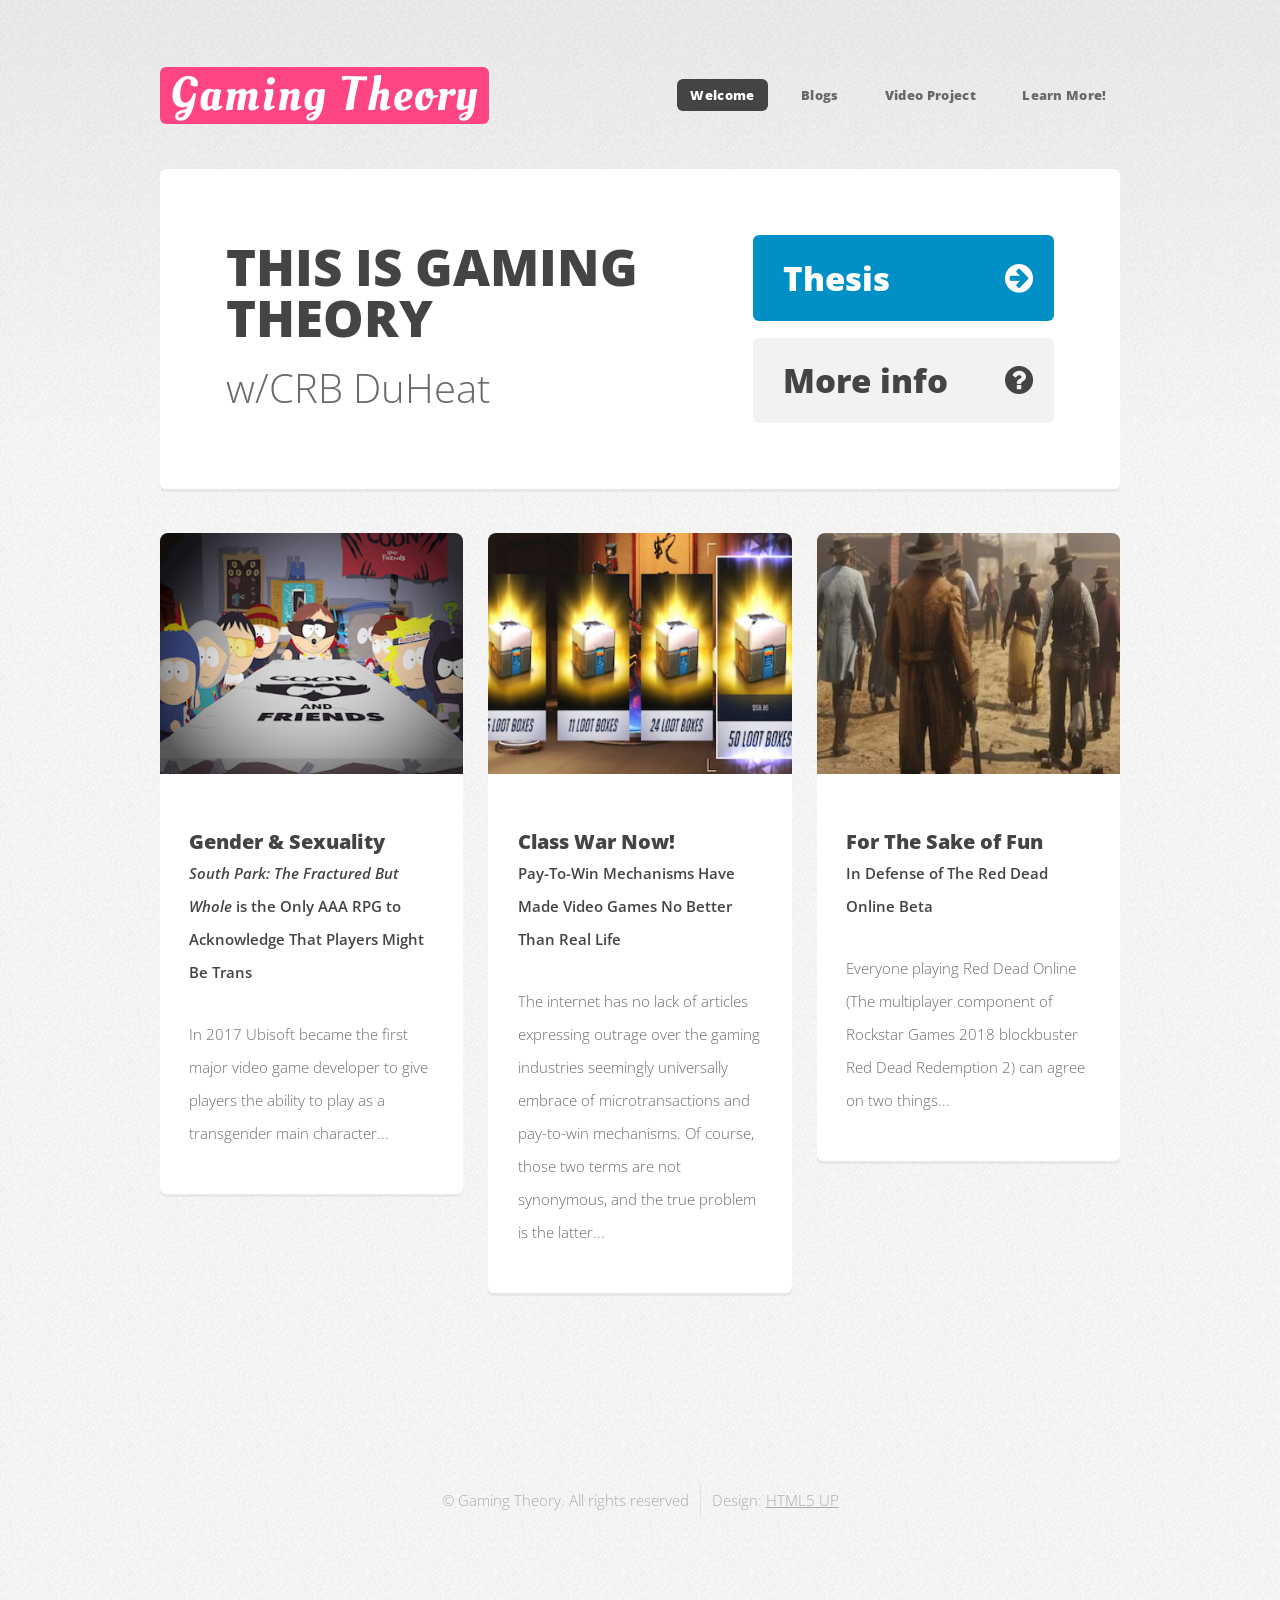
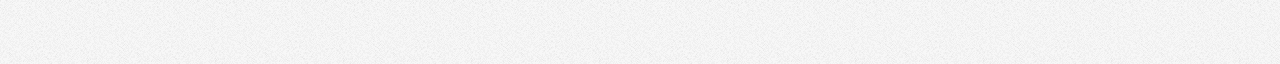
==== commit d9880a16: "Update index.html" ====
--- a/index.html
+++ b/index.html
@@ -120,69 +120,7 @@
 				<!-- Footer -->
 					<div id="footer-wrapper">
 						<footer id="footer" class="container">
-							<div class="row">
-								<div class="col-3 col-6-medium col-12-small">
-
-									<!-- Links -->
-										<section class="widget links">
-											<h3>Real fake links!</h3>
-											<ul class="style2">
-												<li><a href="#">Your vote represented as a link</a></li>
-												<li><a href="#">Your thoughts & Prayers as a link</a></li>
-												<li><a href="#">Your Facebook rants effect on your friends opinion as a link</a></li>
-												<li><a href="#">The effect of video games on youth violence as a link</a></li>
-											</ul>
-										</section>
-
-								</div>
-								<div class="col-3 col-6-medium col-12-small">
-
-									<!-- Links -->
-										<section class="widget links">
-											<h3>Real fake links!</h3>
-											<ul class="style2">
-												<li><a href="#">Half-Life 3 News!</a></li>
-												<li><a href="#">None of these links are real</a></li>
-												<li><a href="#">The Joke is getting old</a></li>
-												<li><a href="#">I'm losing it</a></li>
-												<li><a href="#">Just trying to graduate here</a></li>
-											</ul>
-										</section>
-
-								</div>
-								<div class="col-3 col-6-medium col-12-small">
-
-									<!-- Links -->
-										<section class="widget links">
-											<h3>Real Fake Links</h3>
-											<ul class="style2">
-												<li><a href="#">At-least</a></li>
-												<li><a href="#">I'll</a></li>
-												<li><a href="#">always</a></li>
-												<li><a href="#">have</a></li>
-												<li><a href="#">xbox</a></li>
-											</ul>
-										</section>
-
-								</div>
-								<div class="col-3 col-6-medium col-12-small">
-
-									<!-- Contact -->
-										<section class="widget contact">
-											<h3>Contact Us</h3>
-											<ul>
-												<li><a href="#" class="icon fa-twitter"><span class="label">Twitter</span></a></li>
-												<li><a href="#" class="icon fa-facebook"><span class="label">Facebook</span></a></li>
-												<li><a href="#" class="icon fa-instagram"><span class="label">Instagram</span></a></li>
-												<li><a href="#" class="icon fa-dribbble"><span class="label">Dribbble</span></a></li>
-												<li><a href="#" class="icon fa-pinterest"><span class="label">Pinterest</span></a></li>
-											</ul>
-											<p> You can't contact us!
-										</p>
-										</section>
-
-								</div>
-							</div>
+							
 							<div class="row">
 								<div class="col-12">
 									<div id="copyright">
